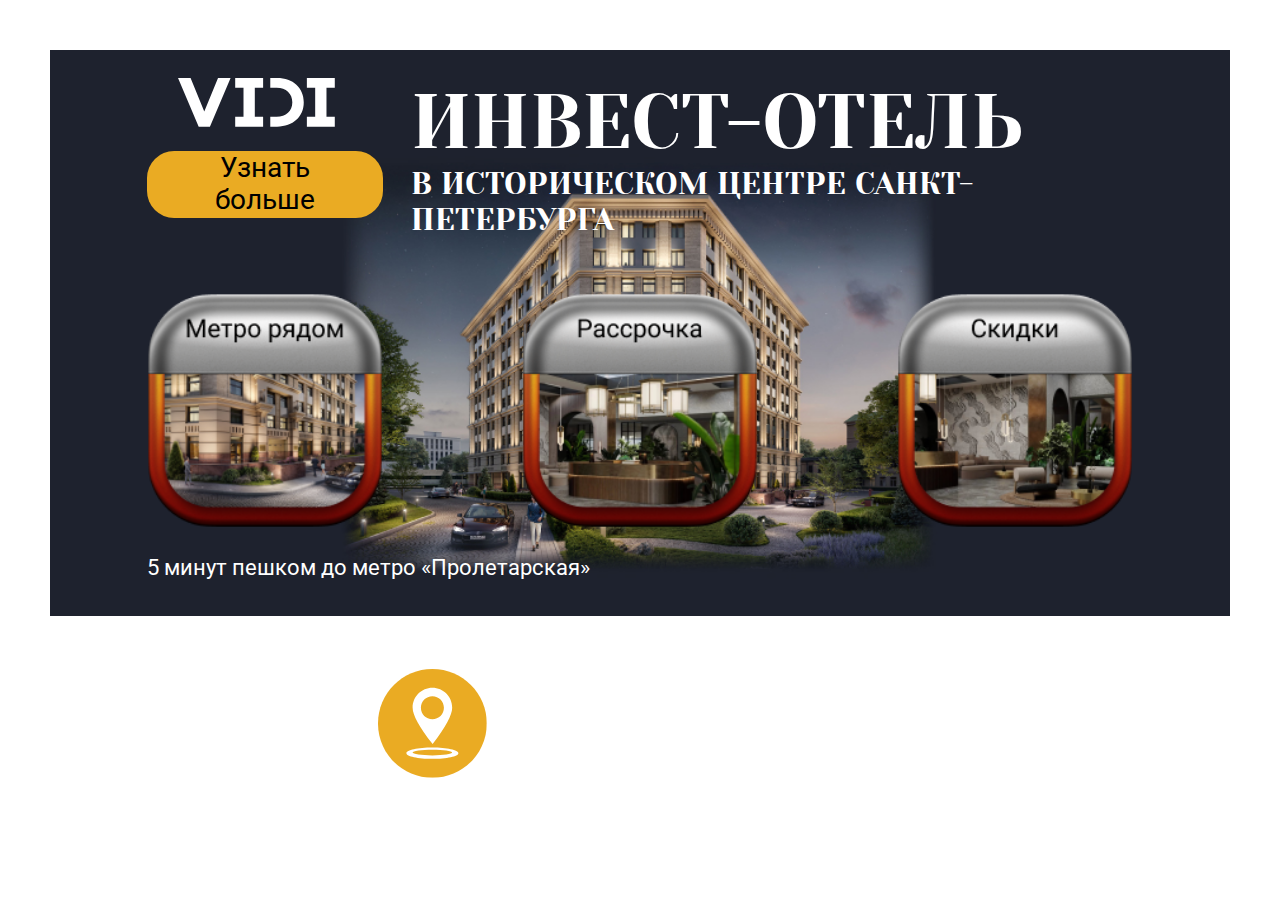
==== index.html @ 7dc5e937 "the first commit" ====
<!DOCTYPE html>
<html lang="en">
<head>
    <meta charset="UTF-8">
    <meta name="viewport" content="width=device-width, initial-scale=1.0">
    <title>Baner</title>
    <link rel="stylesheet" href="css/normalize.css" />
    <link rel="stylesheet" href="css/style.css" />
    <link rel="stylesheet" href="css/window1.css" />
    <link rel="stylesheet" href="css/window2.css" />
    <link rel="stylesheet" href="css/window3.css" />
</head>
<body>
    <div class="wrapper">
        <div class="wrapper__row">
            <div class="wrapper__column">
                <svg xmlns="http://www.w3.org/2000/svg" viewBox="0 0 123 38" fill="none">
                    <path d="M9.81317 0H0L16.1624 38H24.9183L41.0807 0H31.2675L20.5111 26.0994L9.81317 0Z" fill="white"/>
                    <path d="M51.1736 30.3204H44.6797V38H66.4985V30.3204H60.0046V7.67958H66.4985V0H44.6797V7.67958H51.1736V30.3204Z" fill="white"/>
                    <path d="M77.4107 0H72.0938V7.62115H77.0769C84.3999 7.62115 89.319 12.1955 89.319 19.0014C89.319 25.8073 84.3999 30.3789 77.0769 30.3789H72.0938V38H77.4107C89.8782 38 98.2557 30.3649 98.2557 19.0014C98.2557 7.63784 89.8754 0 77.4107 0Z" fill="white"/>
                    <path d="M122.514 7.67958V0H100.695V7.67958H107.189V30.3204H100.695V38H122.514V30.3204H116.02V7.67958H122.514Z" fill="white"/>
                </svg><br/>
                <button class="wrapper__btn-more">Узнать<br/>больше</button>
            </div>
            <div class="wrapper__column">
                <p class="wrapper__title">ИНВЕСТ-ОТЕЛЬ</p>
                <p class="wrapper__title2">в историческом центре Санкт-Петербурга</p>
            </div>
        </div>
        <div class="wrapper__links">
            <div class="wrapper__first-link link"><img src="img/Group 1000002706.png" alt="first link" /></div>
            <div class="wrapper__second-link link"><img src="img/Group 1000002707.png" alt="second link" /></div>
            <div class="wrapper__third-link link"><img src="img/Group 1000002708.png" alt="third link" /></div>
        </div>
        <button class="wrapper__btn-geo">
            <svg xmlns="http://www.w3.org/2000/svg" viewBox="0 0 85 85" fill="none">
                <g clip-path="url(#clip0_447_1893)">
                    <path d="M42.5 85C65.9721 85 85 65.9721 85 42.5C85 19.0279 65.9721 0 42.5 0C19.0279 0 0 19.0279 0 42.5C0 65.9721 19.0279 85 42.5 85Z" fill="#EAAB23"/>
                    <path d="M42.674 58.6191C32.2611 45.351 27.0547 35.8727 27.0547 30.1843C27.0547 21.6515 33.9718 14.7344 42.5046 14.7344C51.0373 14.7344 57.9544 21.6515 57.9544 30.1843C57.9544 35.8727 52.861 45.351 42.674 58.6191ZM42.5046 39.3418C47.4691 39.3418 51.4936 35.3173 51.4936 30.3528C51.4936 25.3883 47.4691 21.3638 42.5046 21.3638C37.5401 21.3638 33.5155 25.3883 33.5155 30.3528C33.5155 35.3173 37.5401 39.3418 42.5046 39.3418Z" fill="white"/>
                    <path fill-rule="evenodd" clip-rule="evenodd" d="M42.5009 70.1762C31.2864 70.1762 22.1953 68.1998 22.1953 65.7619C22.1953 63.324 31.2864 61.3477 42.5009 61.3477C53.7153 61.3477 62.8064 63.324 62.8064 65.7619C62.8064 68.1998 53.7153 70.1762 42.5009 70.1762ZM42.5009 67.5276C51.0336 67.5276 57.9507 66.5394 57.9507 65.3205C57.9507 64.1015 51.0336 63.1134 42.5009 63.1134C33.9681 63.1134 27.051 64.1015 27.051 65.3205C27.051 66.5394 33.9681 67.5276 42.5009 67.5276Z" fill="white"/>
                </g>
                <defs>
                    <clipPath id="clip0_447_1893">
                        <rect width="85" height="85" fill="white"/>
                    </clipPath>
                </defs>
            </svg>
        </button>
        <p class="wrapper__text">5 минут пешком до метро «Пролетарская»</p>
    



    <div class="window one">
        <div class="wrapper__row">
            <div class="wrapper__column">
                <svg xmlns="http://www.w3.org/2000/svg" viewBox="0 0 123 38" fill="none">
                    <path d="M9.81317 0H0L16.1624 38H24.9183L41.0807 0H31.2675L20.5111 26.0994L9.81317 0Z" fill="white"/>
                    <path d="M51.1736 30.3204H44.6797V38H66.4985V30.3204H60.0046V7.67958H66.4985V0H44.6797V7.67958H51.1736V30.3204Z" fill="white"/>
                    <path d="M77.4107 0H72.0938V7.62115H77.0769C84.3999 7.62115 89.319 12.1955 89.319 19.0014C89.319 25.8073 84.3999 30.3789 77.0769 30.3789H72.0938V38H77.4107C89.8782 38 98.2557 30.3649 98.2557 19.0014C98.2557 7.63784 89.8754 0 77.4107 0Z" fill="white"/>
                    <path d="M122.514 7.67958V0H100.695V7.67958H107.189V30.3204H100.695V38H122.514V30.3204H116.02V7.67958H122.514Z" fill="white"/>
                </svg><br/>
            </div>
            <div class="wrapper__column">
                <p class="wrapper__title">ИНВЕСТ-ОТЕЛЬ</p>
                <p class="wrapper__title2">в историческом центре Санкт-Петербурга</p>
                <hr/>
                <p class="window__text">Метро в шаговой доступности</p>
            </div>
        </div>
        <div class="window__row2">
            <button class="window__btn-choose">Выбрать<br/>квартиру</button>
            <svg xmlns="http://www.w3.org/2000/svg" width="99" height="99" viewBox="0 0 99 99" fill="none">
                <path d="M49.5 99C76.8381 99 99 76.8381 99 49.5C99 22.1619 76.8381 0 49.5 0C22.1619 0 0 22.1619 0 49.5C0 76.8381 22.1619 99 49.5 99Z" fill="#EAAB23"/>
                <path d="M74.25 59.7341C68.9102 59.7341 63.8179 58.5709 59.1216 56.2753C58.3853 55.9226 57.5314 55.8669 56.7517 56.133C55.9721 56.4052 55.3348 56.9745 54.9759 57.7108L52.7484 62.3205C46.0659 58.4842 40.5219 52.9341 36.6795 46.2516L41.2954 44.0241C42.0379 43.6652 42.6009 43.0279 42.8732 42.2483C43.1392 41.4686 43.0898 40.6148 42.7309 39.8784C40.4291 35.1883 39.2659 30.096 39.2659 24.75C39.2659 23.0423 37.8799 21.6562 36.1721 21.6562H24.75C23.0423 21.6562 21.6562 23.0423 21.6562 24.75C21.6562 53.7508 45.2492 77.3438 74.25 77.3438C75.9577 77.3438 77.3438 75.9577 77.3438 74.25V62.8279C77.3438 61.1201 75.9577 59.7341 74.25 59.7341Z" fill="#FAFAFA"/>
                <path fill-rule="evenodd" clip-rule="evenodd" d="M64.1208 49.2692L64.6294 49.1793C65.7394 48.9833 66.4451 47.8337 66.1343 46.7143C65.2489 43.5245 63.5982 40.6358 61.3035 38.2528C58.8529 35.7183 55.8643 33.9612 52.5676 33.0969C51.4734 32.8099 50.3802 33.5686 50.2234 34.7246L50.1513 35.2575C50.0165 36.2519 50.6329 37.1798 51.5728 37.4315C54.0975 38.1078 56.3893 39.458 58.2695 41.4026C60.034 43.2275 61.3003 45.4489 61.987 47.8983C62.2536 48.8497 63.1767 49.436 64.1208 49.2692ZM68.9917 30.5152C64.5711 25.9432 59.0918 22.8928 53.0357 21.6174C51.9701 21.393 50.9438 22.1544 50.7928 23.2684L50.7208 23.8002C50.582 24.8249 51.238 25.782 52.2179 25.9908C57.431 27.1022 62.1508 29.7383 65.9578 33.665C69.5458 37.3758 72.03 41.9617 73.1968 47.0142C73.4297 48.0222 74.3723 48.6748 75.36 48.5004L75.8644 48.4114C76.9477 48.2201 77.6415 47.1198 77.3862 46.0142C76.0315 40.1476 73.1534 34.83 68.9917 30.5152Z" fill="white"/>
            </svg>
        </div>
    </div>



    <div class="window two">
        <div class="wrapper__row">
            <div class="wrapper__column">
                <svg xmlns="http://www.w3.org/2000/svg" viewBox="0 0 123 38" fill="none">
                    <path d="M9.81317 0H0L16.1624 38H24.9183L41.0807 0H31.2675L20.5111 26.0994L9.81317 0Z" fill="white"/>
                    <path d="M51.1736 30.3204H44.6797V38H66.4985V30.3204H60.0046V7.67958H66.4985V0H44.6797V7.67958H51.1736V30.3204Z" fill="white"/>
                    <path d="M77.4107 0H72.0938V7.62115H77.0769C84.3999 7.62115 89.319 12.1955 89.319 19.0014C89.319 25.8073 84.3999 30.3789 77.0769 30.3789H72.0938V38H77.4107C89.8782 38 98.2557 30.3649 98.2557 19.0014C98.2557 7.63784 89.8754 0 77.4107 0Z" fill="white"/>
                    <path d="M122.514 7.67958V0H100.695V7.67958H107.189V30.3204H100.695V38H122.514V30.3204H116.02V7.67958H122.514Z" fill="white"/>
                </svg><br/>
            </div>
            <div class="wrapper__column">
                <p class="wrapper__title">ИНВЕСТ-ОТЕЛЬ</p>
                <p class="wrapper__title2">в историческом центре Санкт-Петербурга</p>
                <hr/>
                <p class="window__text">Рассрочка 0% от застройщика</p>
            </div>
        </div>
        <div class="window__row2">
            <button class="window__btn-choose">Выбрать<br/>квартиру</button>
            <svg xmlns="http://www.w3.org/2000/svg" width="99" height="99" viewBox="0 0 99 99" fill="none">
                <path d="M49.5 99C76.8381 99 99 76.8381 99 49.5C99 22.1619 76.8381 0 49.5 0C22.1619 0 0 22.1619 0 49.5C0 76.8381 22.1619 99 49.5 99Z" fill="#EAAB23"/>
                <path d="M74.25 59.7341C68.9102 59.7341 63.8179 58.5709 59.1216 56.2753C58.3853 55.9226 57.5314 55.8669 56.7517 56.133C55.9721 56.4052 55.3348 56.9745 54.9759 57.7108L52.7484 62.3205C46.0659 58.4842 40.5219 52.9341 36.6795 46.2516L41.2954 44.0241C42.0379 43.6652 42.6009 43.0279 42.8732 42.2483C43.1392 41.4686 43.0898 40.6148 42.7309 39.8784C40.4291 35.1883 39.2659 30.096 39.2659 24.75C39.2659 23.0423 37.8799 21.6562 36.1721 21.6562H24.75C23.0423 21.6562 21.6562 23.0423 21.6562 24.75C21.6562 53.7508 45.2492 77.3438 74.25 77.3438C75.9577 77.3438 77.3438 75.9577 77.3438 74.25V62.8279C77.3438 61.1201 75.9577 59.7341 74.25 59.7341Z" fill="#FAFAFA"/>
                <path fill-rule="evenodd" clip-rule="evenodd" d="M64.1208 49.2692L64.6294 49.1793C65.7394 48.9833 66.4451 47.8337 66.1343 46.7143C65.2489 43.5245 63.5982 40.6358 61.3035 38.2528C58.8529 35.7183 55.8643 33.9612 52.5676 33.0969C51.4734 32.8099 50.3802 33.5686 50.2234 34.7246L50.1513 35.2575C50.0165 36.2519 50.6329 37.1798 51.5728 37.4315C54.0975 38.1078 56.3893 39.458 58.2695 41.4026C60.034 43.2275 61.3003 45.4489 61.987 47.8983C62.2536 48.8497 63.1767 49.436 64.1208 49.2692ZM68.9917 30.5152C64.5711 25.9432 59.0918 22.8928 53.0357 21.6174C51.9701 21.393 50.9438 22.1544 50.7928 23.2684L50.7208 23.8002C50.582 24.8249 51.238 25.782 52.2179 25.9908C57.431 27.1022 62.1508 29.7383 65.9578 33.665C69.5458 37.3758 72.03 41.9617 73.1968 47.0142C73.4297 48.0222 74.3723 48.6748 75.36 48.5004L75.8644 48.4114C76.9477 48.2201 77.6415 47.1198 77.3862 46.0142C76.0315 40.1476 73.1534 34.83 68.9917 30.5152Z" fill="white"/>
            </svg>
        </div>
    </div>



    <div class="window three">
        <div class="window__row">
            <div class="wrapper__column">
                <svg xmlns="http://www.w3.org/2000/svg" viewBox="0 0 123 38" fill="none">
                    <path d="M9.81317 0H0L16.1624 38H24.9183L41.0807 0H31.2675L20.5111 26.0994L9.81317 0Z" fill="white"/>
                    <path d="M51.1736 30.3204H44.6797V38H66.4985V30.3204H60.0046V7.67958H66.4985V0H44.6797V7.67958H51.1736V30.3204Z" fill="white"/>
                    <path d="M77.4107 0H72.0938V7.62115H77.0769C84.3999 7.62115 89.319 12.1955 89.319 19.0014C89.319 25.8073 84.3999 30.3789 77.0769 30.3789H72.0938V38H77.4107C89.8782 38 98.2557 30.3649 98.2557 19.0014C98.2557 7.63784 89.8754 0 77.4107 0Z" fill="white"/>
                    <path d="M122.514 7.67958V0H100.695V7.67958H107.189V30.3204H100.695V38H122.514V30.3204H116.02V7.67958H122.514Z" fill="white"/>
                </svg><br/>
            </div>
            <div class="wwrapper__column">
                <p class="wrapper__title">ИНВЕСТ-ОТЕЛЬ</p>
                <p class="wrapper__title2">в историческом центре Санкт-Петербурга</p>
                <hr/>
                <p class="window__text">Скидки на все апартаменты</p>
            </div>
        </div>
        <div class="window__row2">
            <button class="window__btn-choose">Выбрать<br/>квартиру</button>
            <svg xmlns="http://www.w3.org/2000/svg" width="99" height="99" viewBox="0 0 99 99" fill="none">
                <path d="M49.5 99C76.8381 99 99 76.8381 99 49.5C99 22.1619 76.8381 0 49.5 0C22.1619 0 0 22.1619 0 49.5C0 76.8381 22.1619 99 49.5 99Z" fill="#EAAB23"/>
                <path d="M74.25 59.7341C68.9102 59.7341 63.8179 58.5709 59.1216 56.2753C58.3853 55.9226 57.5314 55.8669 56.7517 56.133C55.9721 56.4052 55.3348 56.9745 54.9759 57.7108L52.7484 62.3205C46.0659 58.4842 40.5219 52.9341 36.6795 46.2516L41.2954 44.0241C42.0379 43.6652 42.6009 43.0279 42.8732 42.2483C43.1392 41.4686 43.0898 40.6148 42.7309 39.8784C40.4291 35.1883 39.2659 30.096 39.2659 24.75C39.2659 23.0423 37.8799 21.6562 36.1721 21.6562H24.75C23.0423 21.6562 21.6562 23.0423 21.6562 24.75C21.6562 53.7508 45.2492 77.3438 74.25 77.3438C75.9577 77.3438 77.3438 75.9577 77.3438 74.25V62.8279C77.3438 61.1201 75.9577 59.7341 74.25 59.7341Z" fill="#FAFAFA"/>
                <path fill-rule="evenodd" clip-rule="evenodd" d="M64.1208 49.2692L64.6294 49.1793C65.7394 48.9833 66.4451 47.8337 66.1343 46.7143C65.2489 43.5245 63.5982 40.6358 61.3035 38.2528C58.8529 35.7183 55.8643 33.9612 52.5676 33.0969C51.4734 32.8099 50.3802 33.5686 50.2234 34.7246L50.1513 35.2575C50.0165 36.2519 50.6329 37.1798 51.5728 37.4315C54.0975 38.1078 56.3893 39.458 58.2695 41.4026C60.034 43.2275 61.3003 45.4489 61.987 47.8983C62.2536 48.8497 63.1767 49.436 64.1208 49.2692ZM68.9917 30.5152C64.5711 25.9432 59.0918 22.8928 53.0357 21.6174C51.9701 21.393 50.9438 22.1544 50.7928 23.2684L50.7208 23.8002C50.582 24.8249 51.238 25.782 52.2179 25.9908C57.431 27.1022 62.1508 29.7383 65.9578 33.665C69.5458 37.3758 72.03 41.9617 73.1968 47.0142C73.4297 48.0222 74.3723 48.6748 75.36 48.5004L75.8644 48.4114C76.9477 48.2201 77.6415 47.1198 77.3862 46.0142C76.0315 40.1476 73.1534 34.83 68.9917 30.5152Z" fill="white"/>
            </svg>
        </div>
    </div>


    </div>
</body>
</html>
---- css/style.css ----
@import url('https://fonts.googleapis.com/css2?family=Yeseva+One&family=Zen+Old+Mincho:wght@700&display=swap');
@import url('https://fonts.googleapis.com/css2?family=Roboto&family=Yeseva+One&family=Zen+Old+Mincho:wght@700&display=swap');
img {
    width: 100%;
}
.wrapper {
    /* overflow: hidden; */
    background: url('/img/bg.jpg') no-repeat;
    background-size: contain;
    max-width: 100vw;
    height: 80.5vh;
    margin: auto;
    margin-top: 50px;
    padding: 3.1vh 7.6vw 9px;
    margin: 50px;
}
.wrapper__row {
    display: flex;
    z-index: 2;
}
.wrapper__column {
    display: block;
}
.wrapper__column svg{
    padding-left: 31px;
    padding-bottom: 20px;
    width: 12.3vw;
}
.wrapper__btn-more {
    width: 18.4vw;
    height: auto;
    border-radius: 27.097px;
    background: #EAAB23;
    border: none;
    text-align: center;
    font-family: Roboto;
    font-size: 2.2vw;
}
.wrapper__title {
    color: #FFF;
    font-family: Yeseva One;
    font-size: 6vw;
    margin: 0;
    margin-left: 28px;
}
.wrapper__title2 {
    color: #FFF;
    font-family: Yeseva One;
    font-size: 2.4vw;
    font-weight: 400;
    text-transform: uppercase;
    margin: 0;
    margin-left: 28px;
}
.wrapper__links {
    display: flex;
    z-index: 2;
    justify-content: space-between;
    margin-top: 56px;
}
.link {
    width: 18.4vw;
    height: auto;
}
.wrapper__btn-geo {
    border: none;
    background: none;
    z-index: 2;
    position: absolute;
    left: 29.1vw;
    bottom: 13vh;
}
.wrapper__btn-geo svg {width: 8.5vw;}
.wrapper__text {
    color: #FFF;
    font-family: Roboto;
    font-size: 22px;
    z-index: 2;
}
.window {
    display: none;
    max-width: 1000px;
    height: 80.5vh;
    margin: auto;
    margin-top: 50px;
    padding: 3.1vh 7.6vw 9px;
    margin: 50px;
}
 /* .wrapper__first-link:hover .wrapper {display: none;} */
/*.wrapper__first-link:hover .one {display: block;} */
/* .window {
    position: absolute;
    bottom: 100%;
    left: 0;
    right: 0;
    transition: all 0.4s ease-in;
    z-index: 4;
} */
.one{background-image: url('/img/bg2.jpg');}
.two{background-image: url('/img/bg3.jpg');}
.three{background-image: url('/img/bg4.jpg');}
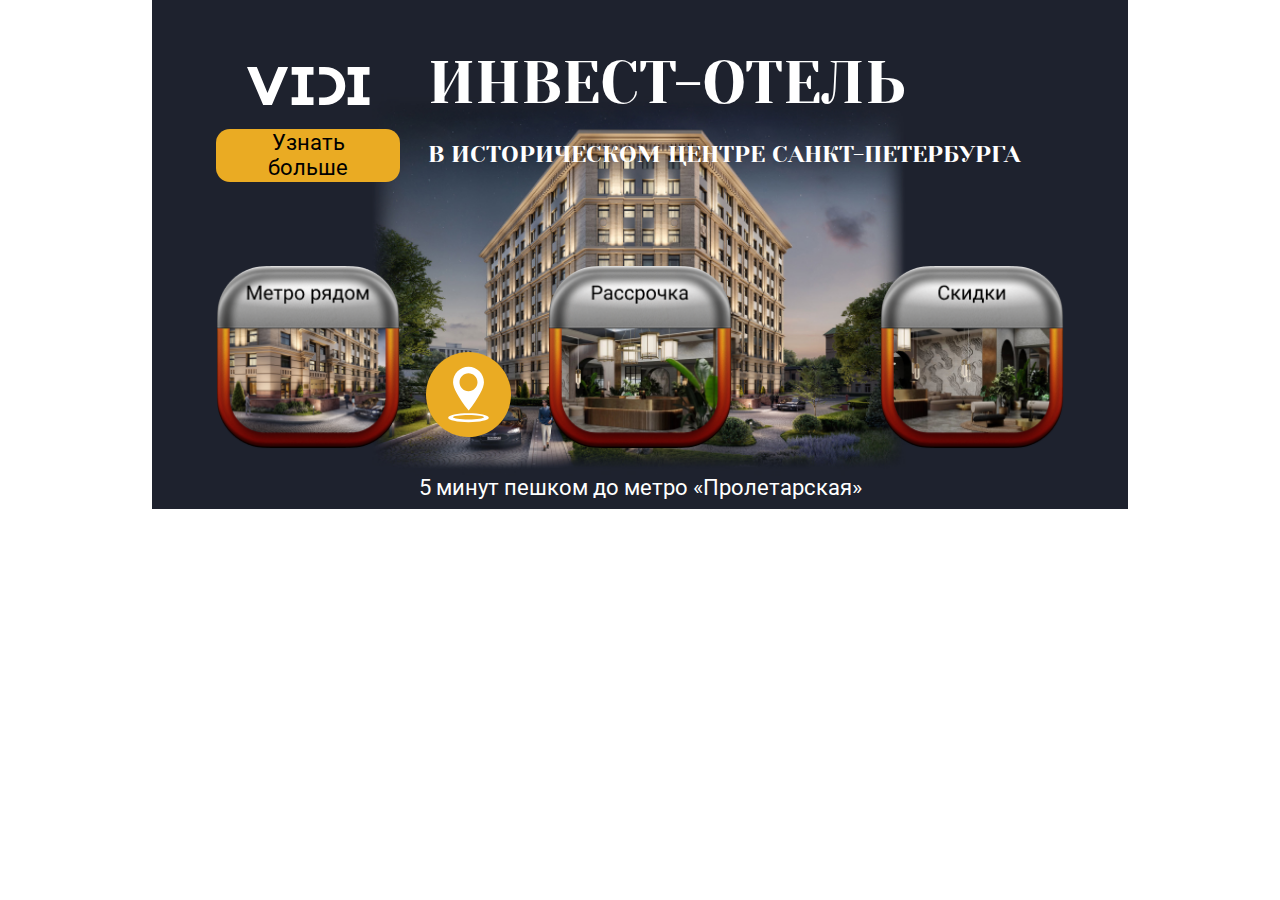
==== commit 0d7e1fef: "finished work" ====
--- a/index.html
+++ b/index.html
@@ -6,14 +6,12 @@
     <title>Baner</title>
     <link rel="stylesheet" href="css/normalize.css" />
     <link rel="stylesheet" href="css/style.css" />
-    <link rel="stylesheet" href="css/window1.css" />
-    <link rel="stylesheet" href="css/window2.css" />
-    <link rel="stylesheet" href="css/window3.css" />
+    <link rel="stylesheet" href="css/media.css" />
 </head>
 <body>
     <div class="wrapper">
         <div class="wrapper__row">
-            <div class="wrapper__column">
+            <div class="wrapper__column c_one">
                 <svg xmlns="http://www.w3.org/2000/svg" viewBox="0 0 123 38" fill="none">
                     <path d="M9.81317 0H0L16.1624 38H24.9183L41.0807 0H31.2675L20.5111 26.0994L9.81317 0Z" fill="white"/>
                     <path d="M51.1736 30.3204H44.6797V38H66.4985V30.3204H60.0046V7.67958H66.4985V0H44.6797V7.67958H51.1736V30.3204Z" fill="white"/>
@@ -22,15 +20,111 @@
                 </svg><br/>
                 <button class="wrapper__btn-more">Узнать<br/>больше</button>
             </div>
-            <div class="wrapper__column">
+            <div class="wrapper__column c_two">
                 <p class="wrapper__title">ИНВЕСТ-ОТЕЛЬ</p>
                 <p class="wrapper__title2">в историческом центре Санкт-Петербурга</p>
             </div>
         </div>
         <div class="wrapper__links">
-            <div class="wrapper__first-link link"><img src="img/Group 1000002706.png" alt="first link" /></div>
-            <div class="wrapper__second-link link"><img src="img/Group 1000002707.png" alt="second link" /></div>
-            <div class="wrapper__third-link link"><img src="img/Group 1000002708.png" alt="third link" /></div>
+            <div class="wrapper__first-link link">
+                <img src="img/Group 1000002706.png" alt="first link" />
+
+
+                <div class="window one">
+                    <div class="wrapper__row">
+                        <div class="wrapper__column">
+                            <svg xmlns="http://www.w3.org/2000/svg" viewBox="0 0 123 38" fill="none">
+                                <path d="M9.81317 0H0L16.1624 38H24.9183L41.0807 0H31.2675L20.5111 26.0994L9.81317 0Z" fill="white"/>
+                                <path d="M51.1736 30.3204H44.6797V38H66.4985V30.3204H60.0046V7.67958H66.4985V0H44.6797V7.67958H51.1736V30.3204Z" fill="white"/>
+                                <path d="M77.4107 0H72.0938V7.62115H77.0769C84.3999 7.62115 89.319 12.1955 89.319 19.0014C89.319 25.8073 84.3999 30.3789 77.0769 30.3789H72.0938V38H77.4107C89.8782 38 98.2557 30.3649 98.2557 19.0014C98.2557 7.63784 89.8754 0 77.4107 0Z" fill="white"/>
+                                <path d="M122.514 7.67958V0H100.695V7.67958H107.189V30.3204H100.695V38H122.514V30.3204H116.02V7.67958H122.514Z" fill="white"/>
+                            </svg><br/>
+                        </div>
+                        <div class="wrapper__column c_two">
+                            <p class="wrapper__title">ИНВЕСТ-ОТЕЛЬ</p>
+                            <p class="wrapper__title2">в историческом центре Санкт-Петербурга</p>
+                            <hr/>
+                            <p class="window__text">Метро в шаговой доступности</p>
+                        </div>
+                    </div>
+                    <div class="window__row2">
+                        <button class="window__btn-choose wrapper__btn-more">Выбрать<br/>квартиру</button>
+                        <svg xmlns="http://www.w3.org/2000/svg" viewBox="0 0 99 99" fill="none">
+                            <path d="M49.5 99C76.8381 99 99 76.8381 99 49.5C99 22.1619 76.8381 0 49.5 0C22.1619 0 0 22.1619 0 49.5C0 76.8381 22.1619 99 49.5 99Z" fill="#EAAB23"/>
+                            <path d="M74.25 59.7341C68.9102 59.7341 63.8179 58.5709 59.1216 56.2753C58.3853 55.9226 57.5314 55.8669 56.7517 56.133C55.9721 56.4052 55.3348 56.9745 54.9759 57.7108L52.7484 62.3205C46.0659 58.4842 40.5219 52.9341 36.6795 46.2516L41.2954 44.0241C42.0379 43.6652 42.6009 43.0279 42.8732 42.2483C43.1392 41.4686 43.0898 40.6148 42.7309 39.8784C40.4291 35.1883 39.2659 30.096 39.2659 24.75C39.2659 23.0423 37.8799 21.6562 36.1721 21.6562H24.75C23.0423 21.6562 21.6562 23.0423 21.6562 24.75C21.6562 53.7508 45.2492 77.3438 74.25 77.3438C75.9577 77.3438 77.3438 75.9577 77.3438 74.25V62.8279C77.3438 61.1201 75.9577 59.7341 74.25 59.7341Z" fill="#FAFAFA"/>
+                            <path fill-rule="evenodd" clip-rule="evenodd" d="M64.1208 49.2692L64.6294 49.1793C65.7394 48.9833 66.4451 47.8337 66.1343 46.7143C65.2489 43.5245 63.5982 40.6358 61.3035 38.2528C58.8529 35.7183 55.8643 33.9612 52.5676 33.0969C51.4734 32.8099 50.3802 33.5686 50.2234 34.7246L50.1513 35.2575C50.0165 36.2519 50.6329 37.1798 51.5728 37.4315C54.0975 38.1078 56.3893 39.458 58.2695 41.4026C60.034 43.2275 61.3003 45.4489 61.987 47.8983C62.2536 48.8497 63.1767 49.436 64.1208 49.2692ZM68.9917 30.5152C64.5711 25.9432 59.0918 22.8928 53.0357 21.6174C51.9701 21.393 50.9438 22.1544 50.7928 23.2684L50.7208 23.8002C50.582 24.8249 51.238 25.782 52.2179 25.9908C57.431 27.1022 62.1508 29.7383 65.9578 33.665C69.5458 37.3758 72.03 41.9617 73.1968 47.0142C73.4297 48.0222 74.3723 48.6748 75.36 48.5004L75.8644 48.4114C76.9477 48.2201 77.6415 47.1198 77.3862 46.0142C76.0315 40.1476 73.1534 34.83 68.9917 30.5152Z" fill="white"/>
+                        </svg>
+                    </div>
+                </div>
+
+
+            </div>
+            <div class="wrapper__second-link link">
+                <img src="img/Group 1000002707.png" alt="second link" />
+
+
+                <div class="window two">
+                    <div class="wrapper__row">
+                        <div class="wrapper__column">
+                            <svg xmlns="http://www.w3.org/2000/svg" viewBox="0 0 123 38" fill="none">
+                                <path d="M9.81317 0H0L16.1624 38H24.9183L41.0807 0H31.2675L20.5111 26.0994L9.81317 0Z" fill="white"/>
+                                <path d="M51.1736 30.3204H44.6797V38H66.4985V30.3204H60.0046V7.67958H66.4985V0H44.6797V7.67958H51.1736V30.3204Z" fill="white"/>
+                                <path d="M77.4107 0H72.0938V7.62115H77.0769C84.3999 7.62115 89.319 12.1955 89.319 19.0014C89.319 25.8073 84.3999 30.3789 77.0769 30.3789H72.0938V38H77.4107C89.8782 38 98.2557 30.3649 98.2557 19.0014C98.2557 7.63784 89.8754 0 77.4107 0Z" fill="white"/>
+                                <path d="M122.514 7.67958V0H100.695V7.67958H107.189V30.3204H100.695V38H122.514V30.3204H116.02V7.67958H122.514Z" fill="white"/>
+                            </svg><br/>
+                        </div>
+                        <div class="wrapper__column c_two">
+                            <p class="wrapper__title">ИНВЕСТ-ОТЕЛЬ</p>
+                            <p class="wrapper__title2">в историческом центре Санкт-Петербурга</p>
+                            <hr/>
+                            <p class="window__text">Рассрочка 0% от застройщика</p>
+                        </div>
+                    </div>
+                    <div class="window__row2">
+                        <button class="window__btn-choose wrapper__btn-more">Выбрать<br/>квартиру</button>
+                        <svg xmlns="http://www.w3.org/2000/svg" viewBox="0 0 99 99" fill="none">
+                            <path d="M49.5 99C76.8381 99 99 76.8381 99 49.5C99 22.1619 76.8381 0 49.5 0C22.1619 0 0 22.1619 0 49.5C0 76.8381 22.1619 99 49.5 99Z" fill="#EAAB23"/>
+                            <path d="M74.25 59.7341C68.9102 59.7341 63.8179 58.5709 59.1216 56.2753C58.3853 55.9226 57.5314 55.8669 56.7517 56.133C55.9721 56.4052 55.3348 56.9745 54.9759 57.7108L52.7484 62.3205C46.0659 58.4842 40.5219 52.9341 36.6795 46.2516L41.2954 44.0241C42.0379 43.6652 42.6009 43.0279 42.8732 42.2483C43.1392 41.4686 43.0898 40.6148 42.7309 39.8784C40.4291 35.1883 39.2659 30.096 39.2659 24.75C39.2659 23.0423 37.8799 21.6562 36.1721 21.6562H24.75C23.0423 21.6562 21.6562 23.0423 21.6562 24.75C21.6562 53.7508 45.2492 77.3438 74.25 77.3438C75.9577 77.3438 77.3438 75.9577 77.3438 74.25V62.8279C77.3438 61.1201 75.9577 59.7341 74.25 59.7341Z" fill="#FAFAFA"/>
+                            <path fill-rule="evenodd" clip-rule="evenodd" d="M64.1208 49.2692L64.6294 49.1793C65.7394 48.9833 66.4451 47.8337 66.1343 46.7143C65.2489 43.5245 63.5982 40.6358 61.3035 38.2528C58.8529 35.7183 55.8643 33.9612 52.5676 33.0969C51.4734 32.8099 50.3802 33.5686 50.2234 34.7246L50.1513 35.2575C50.0165 36.2519 50.6329 37.1798 51.5728 37.4315C54.0975 38.1078 56.3893 39.458 58.2695 41.4026C60.034 43.2275 61.3003 45.4489 61.987 47.8983C62.2536 48.8497 63.1767 49.436 64.1208 49.2692ZM68.9917 30.5152C64.5711 25.9432 59.0918 22.8928 53.0357 21.6174C51.9701 21.393 50.9438 22.1544 50.7928 23.2684L50.7208 23.8002C50.582 24.8249 51.238 25.782 52.2179 25.9908C57.431 27.1022 62.1508 29.7383 65.9578 33.665C69.5458 37.3758 72.03 41.9617 73.1968 47.0142C73.4297 48.0222 74.3723 48.6748 75.36 48.5004L75.8644 48.4114C76.9477 48.2201 77.6415 47.1198 77.3862 46.0142C76.0315 40.1476 73.1534 34.83 68.9917 30.5152Z" fill="white"/>
+                        </svg>
+                    </div>
+                </div>
+
+
+            </div>
+            <div class="wrapper__third-link link">
+                <img src="img/Group 1000002708.png" alt="third link" />
+
+
+                <div class="window three">
+                    <div class="wrapper__row">
+                        <div class="wrapper__column">
+                            <svg xmlns="http://www.w3.org/2000/svg" viewBox="0 0 123 38" fill="none">
+                                <path d="M9.81317 0H0L16.1624 38H24.9183L41.0807 0H31.2675L20.5111 26.0994L9.81317 0Z" fill="white"/>
+                                <path d="M51.1736 30.3204H44.6797V38H66.4985V30.3204H60.0046V7.67958H66.4985V0H44.6797V7.67958H51.1736V30.3204Z" fill="white"/>
+                                <path d="M77.4107 0H72.0938V7.62115H77.0769C84.3999 7.62115 89.319 12.1955 89.319 19.0014C89.319 25.8073 84.3999 30.3789 77.0769 30.3789H72.0938V38H77.4107C89.8782 38 98.2557 30.3649 98.2557 19.0014C98.2557 7.63784 89.8754 0 77.4107 0Z" fill="white"/>
+                                <path d="M122.514 7.67958V0H100.695V7.67958H107.189V30.3204H100.695V38H122.514V30.3204H116.02V7.67958H122.514Z" fill="white"/>
+                            </svg><br/>
+                        </div>
+                        <div class="wrapper__column c_two">
+                            <p class="wrapper__title">ИНВЕСТ-ОТЕЛЬ</p>
+                            <p class="wrapper__title2">в историческом центре Санкт-Петербурга</p>
+                            <hr/>
+                            <p class="window__text">Скидки на все апартаменты</p>
+                        </div>
+                    </div>
+                    <div class="window__row2">
+                        <button class="window__btn-choose wrapper__btn-more">Выбрать<br/>квартиру</button>
+                        <svg xmlns="http://www.w3.org/2000/svg" viewBox="0 0 99 99" fill="none">
+                            <path d="M49.5 99C76.8381 99 99 76.8381 99 49.5C99 22.1619 76.8381 0 49.5 0C22.1619 0 0 22.1619 0 49.5C0 76.8381 22.1619 99 49.5 99Z" fill="#EAAB23"/>
+                            <path d="M74.25 59.7341C68.9102 59.7341 63.8179 58.5709 59.1216 56.2753C58.3853 55.9226 57.5314 55.8669 56.7517 56.133C55.9721 56.4052 55.3348 56.9745 54.9759 57.7108L52.7484 62.3205C46.0659 58.4842 40.5219 52.9341 36.6795 46.2516L41.2954 44.0241C42.0379 43.6652 42.6009 43.0279 42.8732 42.2483C43.1392 41.4686 43.0898 40.6148 42.7309 39.8784C40.4291 35.1883 39.2659 30.096 39.2659 24.75C39.2659 23.0423 37.8799 21.6562 36.1721 21.6562H24.75C23.0423 21.6562 21.6562 23.0423 21.6562 24.75C21.6562 53.7508 45.2492 77.3438 74.25 77.3438C75.9577 77.3438 77.3438 75.9577 77.3438 74.25V62.8279C77.3438 61.1201 75.9577 59.7341 74.25 59.7341Z" fill="#FAFAFA"/>
+                            <path fill-rule="evenodd" clip-rule="evenodd" d="M64.1208 49.2692L64.6294 49.1793C65.7394 48.9833 66.4451 47.8337 66.1343 46.7143C65.2489 43.5245 63.5982 40.6358 61.3035 38.2528C58.8529 35.7183 55.8643 33.9612 52.5676 33.0969C51.4734 32.8099 50.3802 33.5686 50.2234 34.7246L50.1513 35.2575C50.0165 36.2519 50.6329 37.1798 51.5728 37.4315C54.0975 38.1078 56.3893 39.458 58.2695 41.4026C60.034 43.2275 61.3003 45.4489 61.987 47.8983C62.2536 48.8497 63.1767 49.436 64.1208 49.2692ZM68.9917 30.5152C64.5711 25.9432 59.0918 22.8928 53.0357 21.6174C51.9701 21.393 50.9438 22.1544 50.7928 23.2684L50.7208 23.8002C50.582 24.8249 51.238 25.782 52.2179 25.9908C57.431 27.1022 62.1508 29.7383 65.9578 33.665C69.5458 37.3758 72.03 41.9617 73.1968 47.0142C73.4297 48.0222 74.3723 48.6748 75.36 48.5004L75.8644 48.4114C76.9477 48.2201 77.6415 47.1198 77.3862 46.0142C76.0315 40.1476 73.1534 34.83 68.9917 30.5152Z" fill="white"/>
+                        </svg>
+                    </div>
+                </div>
+
+
+            </div>
         </div>
         <button class="wrapper__btn-geo">
             <svg xmlns="http://www.w3.org/2000/svg" viewBox="0 0 85 85" fill="none">
@@ -47,96 +141,6 @@
             </svg>
         </button>
         <p class="wrapper__text">5 минут пешком до метро «Пролетарская»</p>
-    
-
-
-
-    <div class="window one">
-        <div class="wrapper__row">
-            <div class="wrapper__column">
-                <svg xmlns="http://www.w3.org/2000/svg" viewBox="0 0 123 38" fill="none">
-                    <path d="M9.81317 0H0L16.1624 38H24.9183L41.0807 0H31.2675L20.5111 26.0994L9.81317 0Z" fill="white"/>
-                    <path d="M51.1736 30.3204H44.6797V38H66.4985V30.3204H60.0046V7.67958H66.4985V0H44.6797V7.67958H51.1736V30.3204Z" fill="white"/>
-                    <path d="M77.4107 0H72.0938V7.62115H77.0769C84.3999 7.62115 89.319 12.1955 89.319 19.0014C89.319 25.8073 84.3999 30.3789 77.0769 30.3789H72.0938V38H77.4107C89.8782 38 98.2557 30.3649 98.2557 19.0014C98.2557 7.63784 89.8754 0 77.4107 0Z" fill="white"/>
-                    <path d="M122.514 7.67958V0H100.695V7.67958H107.189V30.3204H100.695V38H122.514V30.3204H116.02V7.67958H122.514Z" fill="white"/>
-                </svg><br/>
-            </div>
-            <div class="wrapper__column">
-                <p class="wrapper__title">ИНВЕСТ-ОТЕЛЬ</p>
-                <p class="wrapper__title2">в историческом центре Санкт-Петербурга</p>
-                <hr/>
-                <p class="window__text">Метро в шаговой доступности</p>
-            </div>
-        </div>
-        <div class="window__row2">
-            <button class="window__btn-choose">Выбрать<br/>квартиру</button>
-            <svg xmlns="http://www.w3.org/2000/svg" width="99" height="99" viewBox="0 0 99 99" fill="none">
-                <path d="M49.5 99C76.8381 99 99 76.8381 99 49.5C99 22.1619 76.8381 0 49.5 0C22.1619 0 0 22.1619 0 49.5C0 76.8381 22.1619 99 49.5 99Z" fill="#EAAB23"/>
-                <path d="M74.25 59.7341C68.9102 59.7341 63.8179 58.5709 59.1216 56.2753C58.3853 55.9226 57.5314 55.8669 56.7517 56.133C55.9721 56.4052 55.3348 56.9745 54.9759 57.7108L52.7484 62.3205C46.0659 58.4842 40.5219 52.9341 36.6795 46.2516L41.2954 44.0241C42.0379 43.6652 42.6009 43.0279 42.8732 42.2483C43.1392 41.4686 43.0898 40.6148 42.7309 39.8784C40.4291 35.1883 39.2659 30.096 39.2659 24.75C39.2659 23.0423 37.8799 21.6562 36.1721 21.6562H24.75C23.0423 21.6562 21.6562 23.0423 21.6562 24.75C21.6562 53.7508 45.2492 77.3438 74.25 77.3438C75.9577 77.3438 77.3438 75.9577 77.3438 74.25V62.8279C77.3438 61.1201 75.9577 59.7341 74.25 59.7341Z" fill="#FAFAFA"/>
-                <path fill-rule="evenodd" clip-rule="evenodd" d="M64.1208 49.2692L64.6294 49.1793C65.7394 48.9833 66.4451 47.8337 66.1343 46.7143C65.2489 43.5245 63.5982 40.6358 61.3035 38.2528C58.8529 35.7183 55.8643 33.9612 52.5676 33.0969C51.4734 32.8099 50.3802 33.5686 50.2234 34.7246L50.1513 35.2575C50.0165 36.2519 50.6329 37.1798 51.5728 37.4315C54.0975 38.1078 56.3893 39.458 58.2695 41.4026C60.034 43.2275 61.3003 45.4489 61.987 47.8983C62.2536 48.8497 63.1767 49.436 64.1208 49.2692ZM68.9917 30.5152C64.5711 25.9432 59.0918 22.8928 53.0357 21.6174C51.9701 21.393 50.9438 22.1544 50.7928 23.2684L50.7208 23.8002C50.582 24.8249 51.238 25.782 52.2179 25.9908C57.431 27.1022 62.1508 29.7383 65.9578 33.665C69.5458 37.3758 72.03 41.9617 73.1968 47.0142C73.4297 48.0222 74.3723 48.6748 75.36 48.5004L75.8644 48.4114C76.9477 48.2201 77.6415 47.1198 77.3862 46.0142C76.0315 40.1476 73.1534 34.83 68.9917 30.5152Z" fill="white"/>
-            </svg>
-        </div>
-    </div>
-
-
-
-    <div class="window two">
-        <div class="wrapper__row">
-            <div class="wrapper__column">
-                <svg xmlns="http://www.w3.org/2000/svg" viewBox="0 0 123 38" fill="none">
-                    <path d="M9.81317 0H0L16.1624 38H24.9183L41.0807 0H31.2675L20.5111 26.0994L9.81317 0Z" fill="white"/>
-                    <path d="M51.1736 30.3204H44.6797V38H66.4985V30.3204H60.0046V7.67958H66.4985V0H44.6797V7.67958H51.1736V30.3204Z" fill="white"/>
-                    <path d="M77.4107 0H72.0938V7.62115H77.0769C84.3999 7.62115 89.319 12.1955 89.319 19.0014C89.319 25.8073 84.3999 30.3789 77.0769 30.3789H72.0938V38H77.4107C89.8782 38 98.2557 30.3649 98.2557 19.0014C98.2557 7.63784 89.8754 0 77.4107 0Z" fill="white"/>
-                    <path d="M122.514 7.67958V0H100.695V7.67958H107.189V30.3204H100.695V38H122.514V30.3204H116.02V7.67958H122.514Z" fill="white"/>
-                </svg><br/>
-            </div>
-            <div class="wrapper__column">
-                <p class="wrapper__title">ИНВЕСТ-ОТЕЛЬ</p>
-                <p class="wrapper__title2">в историческом центре Санкт-Петербурга</p>
-                <hr/>
-                <p class="window__text">Рассрочка 0% от застройщика</p>
-            </div>
-        </div>
-        <div class="window__row2">
-            <button class="window__btn-choose">Выбрать<br/>квартиру</button>
-            <svg xmlns="http://www.w3.org/2000/svg" width="99" height="99" viewBox="0 0 99 99" fill="none">
-                <path d="M49.5 99C76.8381 99 99 76.8381 99 49.5C99 22.1619 76.8381 0 49.5 0C22.1619 0 0 22.1619 0 49.5C0 76.8381 22.1619 99 49.5 99Z" fill="#EAAB23"/>
-                <path d="M74.25 59.7341C68.9102 59.7341 63.8179 58.5709 59.1216 56.2753C58.3853 55.9226 57.5314 55.8669 56.7517 56.133C55.9721 56.4052 55.3348 56.9745 54.9759 57.7108L52.7484 62.3205C46.0659 58.4842 40.5219 52.9341 36.6795 46.2516L41.2954 44.0241C42.0379 43.6652 42.6009 43.0279 42.8732 42.2483C43.1392 41.4686 43.0898 40.6148 42.7309 39.8784C40.4291 35.1883 39.2659 30.096 39.2659 24.75C39.2659 23.0423 37.8799 21.6562 36.1721 21.6562H24.75C23.0423 21.6562 21.6562 23.0423 21.6562 24.75C21.6562 53.7508 45.2492 77.3438 74.25 77.3438C75.9577 77.3438 77.3438 75.9577 77.3438 74.25V62.8279C77.3438 61.1201 75.9577 59.7341 74.25 59.7341Z" fill="#FAFAFA"/>
-                <path fill-rule="evenodd" clip-rule="evenodd" d="M64.1208 49.2692L64.6294 49.1793C65.7394 48.9833 66.4451 47.8337 66.1343 46.7143C65.2489 43.5245 63.5982 40.6358 61.3035 38.2528C58.8529 35.7183 55.8643 33.9612 52.5676 33.0969C51.4734 32.8099 50.3802 33.5686 50.2234 34.7246L50.1513 35.2575C50.0165 36.2519 50.6329 37.1798 51.5728 37.4315C54.0975 38.1078 56.3893 39.458 58.2695 41.4026C60.034 43.2275 61.3003 45.4489 61.987 47.8983C62.2536 48.8497 63.1767 49.436 64.1208 49.2692ZM68.9917 30.5152C64.5711 25.9432 59.0918 22.8928 53.0357 21.6174C51.9701 21.393 50.9438 22.1544 50.7928 23.2684L50.7208 23.8002C50.582 24.8249 51.238 25.782 52.2179 25.9908C57.431 27.1022 62.1508 29.7383 65.9578 33.665C69.5458 37.3758 72.03 41.9617 73.1968 47.0142C73.4297 48.0222 74.3723 48.6748 75.36 48.5004L75.8644 48.4114C76.9477 48.2201 77.6415 47.1198 77.3862 46.0142C76.0315 40.1476 73.1534 34.83 68.9917 30.5152Z" fill="white"/>
-            </svg>
-        </div>
-    </div>
-
-
-
-    <div class="window three">
-        <div class="window__row">
-            <div class="wrapper__column">
-                <svg xmlns="http://www.w3.org/2000/svg" viewBox="0 0 123 38" fill="none">
-                    <path d="M9.81317 0H0L16.1624 38H24.9183L41.0807 0H31.2675L20.5111 26.0994L9.81317 0Z" fill="white"/>
-                    <path d="M51.1736 30.3204H44.6797V38H66.4985V30.3204H60.0046V7.67958H66.4985V0H44.6797V7.67958H51.1736V30.3204Z" fill="white"/>
-                    <path d="M77.4107 0H72.0938V7.62115H77.0769C84.3999 7.62115 89.319 12.1955 89.319 19.0014C89.319 25.8073 84.3999 30.3789 77.0769 30.3789H72.0938V38H77.4107C89.8782 38 98.2557 30.3649 98.2557 19.0014C98.2557 7.63784 89.8754 0 77.4107 0Z" fill="white"/>
-                    <path d="M122.514 7.67958V0H100.695V7.67958H107.189V30.3204H100.695V38H122.514V30.3204H116.02V7.67958H122.514Z" fill="white"/>
-                </svg><br/>
-            </div>
-            <div class="wwrapper__column">
-                <p class="wrapper__title">ИНВЕСТ-ОТЕЛЬ</p>
-                <p class="wrapper__title2">в историческом центре Санкт-Петербурга</p>
-                <hr/>
-                <p class="window__text">Скидки на все апартаменты</p>
-            </div>
-        </div>
-        <div class="window__row2">
-            <button class="window__btn-choose">Выбрать<br/>квартиру</button>
-            <svg xmlns="http://www.w3.org/2000/svg" width="99" height="99" viewBox="0 0 99 99" fill="none">
-                <path d="M49.5 99C76.8381 99 99 76.8381 99 49.5C99 22.1619 76.8381 0 49.5 0C22.1619 0 0 22.1619 0 49.5C0 76.8381 22.1619 99 49.5 99Z" fill="#EAAB23"/>
-                <path d="M74.25 59.7341C68.9102 59.7341 63.8179 58.5709 59.1216 56.2753C58.3853 55.9226 57.5314 55.8669 56.7517 56.133C55.9721 56.4052 55.3348 56.9745 54.9759 57.7108L52.7484 62.3205C46.0659 58.4842 40.5219 52.9341 36.6795 46.2516L41.2954 44.0241C42.0379 43.6652 42.6009 43.0279 42.8732 42.2483C43.1392 41.4686 43.0898 40.6148 42.7309 39.8784C40.4291 35.1883 39.2659 30.096 39.2659 24.75C39.2659 23.0423 37.8799 21.6562 36.1721 21.6562H24.75C23.0423 21.6562 21.6562 23.0423 21.6562 24.75C21.6562 53.7508 45.2492 77.3438 74.25 77.3438C75.9577 77.3438 77.3438 75.9577 77.3438 74.25V62.8279C77.3438 61.1201 75.9577 59.7341 74.25 59.7341Z" fill="#FAFAFA"/>
-                <path fill-rule="evenodd" clip-rule="evenodd" d="M64.1208 49.2692L64.6294 49.1793C65.7394 48.9833 66.4451 47.8337 66.1343 46.7143C65.2489 43.5245 63.5982 40.6358 61.3035 38.2528C58.8529 35.7183 55.8643 33.9612 52.5676 33.0969C51.4734 32.8099 50.3802 33.5686 50.2234 34.7246L50.1513 35.2575C50.0165 36.2519 50.6329 37.1798 51.5728 37.4315C54.0975 38.1078 56.3893 39.458 58.2695 41.4026C60.034 43.2275 61.3003 45.4489 61.987 47.8983C62.2536 48.8497 63.1767 49.436 64.1208 49.2692ZM68.9917 30.5152C64.5711 25.9432 59.0918 22.8928 53.0357 21.6174C51.9701 21.393 50.9438 22.1544 50.7928 23.2684L50.7208 23.8002C50.582 24.8249 51.238 25.782 52.2179 25.9908C57.431 27.1022 62.1508 29.7383 65.9578 33.665C69.5458 37.3758 72.03 41.9617 73.1968 47.0142C73.4297 48.0222 74.3723 48.6748 75.36 48.5004L75.8644 48.4114C76.9477 48.2201 77.6415 47.1198 77.3862 46.0142C76.0315 40.1476 73.1534 34.83 68.9917 30.5152Z" fill="white"/>
-            </svg>
-        </div>
-    </div>
-
-
     </div>
 </body>
 </html>--- a/css/style.css
+++ b/css/style.css
@@ -1,101 +1,227 @@
 @import url('https://fonts.googleapis.com/css2?family=Yeseva+One&family=Zen+Old+Mincho:wght@700&display=swap');
 @import url('https://fonts.googleapis.com/css2?family=Roboto&family=Yeseva+One&family=Zen+Old+Mincho:wght@700&display=swap');
+@import url('https://fonts.googleapis.com/css2?family=Inter&family=Roboto&family=Yeseva+One&family=Zen+Old+Mincho:wght@700&display=swap');
 img {
     width: 100%;
 }
 .wrapper {
-    /* overflow: hidden; */
-    background: url('/img/bg.jpg') no-repeat;
-    background-size: contain;
-    max-width: 100vw;
-    height: 80.5vh;
+    position: relative;
+    background: url('/img/bg.jpg') no-repeat center;
+    background-size: cover;
+    max-width: 848px;
+    max-height: 480px;
     margin: auto;
-    margin-top: 50px;
-    padding: 3.1vh 7.6vw 9px;
-    margin: 50px;
+    padding: 6.2vh 5% 9px;
 }
 .wrapper__row {
     display: flex;
+    align-items: center;
     z-index: 2;
 }
 .wrapper__column {
     display: block;
 }
 .wrapper__column svg{
-    padding-left: 31px;
-    padding-bottom: 20px;
+    margin-left: 31px;
+    margin-bottom: 20px;
     width: 12.3vw;
+    max-width: 123px;
+    min-width: 61px;
+    height: auto;
+}
+.c_two {
+    margin-left: 28px;
 }
 .wrapper__btn-more {
     width: 18.4vw;
-    height: auto;
-    border-radius: 27.097px;
+    max-width: 184px;
+    min-width: 92px;
+    max-height: 78px;
+    border-radius: 14px;
     background: #EAAB23;
     border: none;
     text-align: center;
     font-family: Roboto;
-    font-size: 2.2vw;
+    font-size: 22px;
+    cursor: pointer;
+}
+.wrapper__btn-more:hover {
+    opacity: 0.8;
 }
 .wrapper__title {
     color: #FFF;
     font-family: Yeseva One;
-    font-size: 6vw;
-    margin: 0;
-    margin-left: 28px;
+    font-size: 60px;
+    margin: -8px 0 21px 0;
 }
 .wrapper__title2 {
     color: #FFF;
     font-family: Yeseva One;
-    font-size: 2.4vw;
+    font-size: 24px;
     font-weight: 400;
     text-transform: uppercase;
-    margin: 0;
-    margin-left: 28px;
 }
 .wrapper__links {
     display: flex;
     z-index: 2;
     justify-content: space-between;
-    margin-top: 56px;
+    margin-top: 5.7vw;
 }
 .link {
-    width: 18.4vw;
-    height: auto;
+    width: 21.7%;
 }
 .wrapper__btn-geo {
     border: none;
     background: none;
     z-index: 2;
     position: absolute;
-    left: 29.1vw;
-    bottom: 13vh;
-}
-.wrapper__btn-geo svg {width: 8.5vw;}
+    left: 27.5%;
+    bottom: 13%;
+    animation-duration: 2s;
+    animation-iteration-count: infinite;
+    animation-name: bounce-3;
+    animation-timing-function: ease;
+    cursor: pointer;
+}
+.wrapper__btn-geo:hover {
+    opacity: 0.8;
+}
+.wrapper__btn-geo svg {
+    width: 8.5vw;
+    max-width: 85px;
+    min-width: 43px;
+}
+@keyframes bounce-3 {
+    0%   { transform: translateY(0); }
+    50%  { transform: translateY(-20px); }
+    100% { transform: translateY(0); }
+}
 .wrapper__text {
+    display: block;
+    text-align: center;
     color: #FFF;
     font-family: Roboto;
     font-size: 22px;
     z-index: 2;
-}
+    margin: 0 auto;
+    margin-top: 21px;
+}
+
+
 .window {
-    display: none;
-    max-width: 1000px;
-    height: 80.5vh;
+    background-size: cover;
+    max-width: 848px;
+    max-height: 480px;
     margin: auto;
-    margin-top: 50px;
-    padding: 3.1vh 7.6vw 9px;
-    margin: 50px;
-}
- /* .wrapper__first-link:hover .wrapper {display: none;} */
-/*.wrapper__first-link:hover .one {display: block;} */
-/* .window {
+    padding: 6.2vh 5% 9px;
     position: absolute;
-    bottom: 100%;
+    z-index: 10;
+    top: 0;
     left: 0;
+    bottom: 0;
     right: 0;
-    transition: all 0.4s ease-in;
-    z-index: 4;
-} */
-.one{background-image: url('/img/bg2.jpg');}
-.two{background-image: url('/img/bg3.jpg');}
-.three{background-image: url('/img/bg4.jpg');}+}
+.wrapper__first-link {visibility: hidden;}
+.wrapper__first-link img {visibility: visible;}
+.wrapper__first-link:hover {visibility: visible;}
+
+.wrapper__second-link {visibility: hidden;}
+.wrapper__second-link img {visibility: visible;}
+.wrapper__second-link:hover {visibility: visible;}
+
+.wrapper__third-link {visibility: hidden;}
+.wrapper__third-link img {visibility: visible;}
+.wrapper__third-link:hover {visibility: visible;}
+
+.one{background: url('/img/bg2.jpg') no-repeat center;}
+.two{background: url('/img/bg3.jpg') no-repeat center;}
+.three{background: url('/img/bg4.jpg') no-repeat center;}
+.window__text {
+    color: #FFF;
+    font-family: Inter;
+    font-size: 31px;
+    margin: 0;
+    margin-top: 15px;
+}
+.window__row2 {
+    display: flex;
+    justify-content: space-between;
+    margin-top: 33px;
+}
+.window__row2 svg {
+    transition: .3s ease-in-out;
+    animation-name: phone;
+    animation: phone linear 1s infinite;
+    border-radius: 50px;
+    cursor: pointer;
+    width: 9.9vw;
+    max-width: 99px;
+    min-width: 57px;
+}
+.window__row2 svg:hover {
+    opacity: 0.8;
+}
+.window__btn-choose {
+    border-radius: 27px;
+}
+@keyframes phone {
+    0% {
+        transform: rotateZ(0deg);
+        -ms-transform: rotateZ(0deg);
+        -webkit-transform: rotateZ(0deg);
+        box-shadow: 0 8px 10px rgba(56, 163, 253, 0.3), 0 0 0 0 rgba(56, 163, 253, 0.2), 0 0 0 0 rgba(56, 163, 253, 0.2)
+    }
+    10% {
+        transform: rotateZ(-30deg);
+        -ms-transform: rotateZ(-30deg);
+        -webkit-transform: rotateZ(-30deg);
+    }
+    20% {
+        transform: rotateZ(15deg);
+        -ms-transform: rotateZ(15deg);
+        -webkit-transform: rotateZ(15deg);
+    }
+    30% {
+        transform: rotateZ(-10deg);
+        -ms-transform: rotateZ(-10deg);
+        -webkit-transform: rotateZ(-10deg);
+    }
+    40% {
+        transform: rotateZ(7.5deg);
+        -ms-transform: rotateZ(7.5deg);
+        -webkit-transform: rotateZ(7.5deg);
+        box-shadow: 0 8px 10px rgba(56, 163, 253, 0.3), 0 0 0 15px rgba(56, 163, 253, 0.2), 0 0 0 0 rgba(56, 163, 253, 0.2)
+    }
+    50% {
+        transform: rotateZ(-6deg);
+        -ms-transform: rotateZ(-6deg);
+        -webkit-transform: rotateZ(-6deg);
+    }
+    60% {
+        transform: rotateZ(5deg);
+        -ms-transform: rotateZ(5deg);
+        -webkit-transform: rotateZ(5deg);
+    }
+    70% {
+        transform: rotateZ(-4.28571deg);
+        -ms-transform: rotateZ(-4.28571deg);
+        -webkit-transform: rotateZ(-4.28571deg);
+    }
+    80% {
+        transform: rotateZ(3.75deg);
+        -ms-transform: rotateZ(3.75deg);
+        -webkit-transform: rotateZ(3.75deg);
+        box-shadow: 0 8px 10px rgba(56, 163, 253, 0.3), 0 0 0 30px rgba(56, 163, 253, 0), 0 0 0 26.7px rgba(56, 163, 253, 0.067)
+    }
+    90% {
+        transform: rotateZ(-3.33333deg);
+        -ms-transform: rotateZ(-3.33333deg);
+        -webkit-transform: rotateZ(-3.33333deg);
+    }
+    100% {
+        transform: rotateZ(0deg);
+        -ms-transform: rotateZ(0deg);
+        -webkit-transform: rotateZ(0deg);
+        box-shadow: 0 8px 10px rgba(56, 163, 253, 0.3), 0 0 0 30px rgba(56, 163, 253, 0), 0 0 0 40px rgba(56, 163, 253, 0.0)
+    }
+}--- a/css/media.css
+++ b/css/media.css
@@ -0,0 +1,17 @@
+@media screen and (max-width: 1000px) {
+    .wrapper__title {
+        font-size: 5.8vw;
+    }
+    .wrapper__title2 {
+        font-size: 1.9vw;
+    }
+    .wrapper__text {
+        font-size: 2.2vw;
+    }
+    .window__text {
+        font-size: 3.1vw;
+    }
+    .wrapper__btn-more {
+        font-size: 2.2vw;
+    }
+}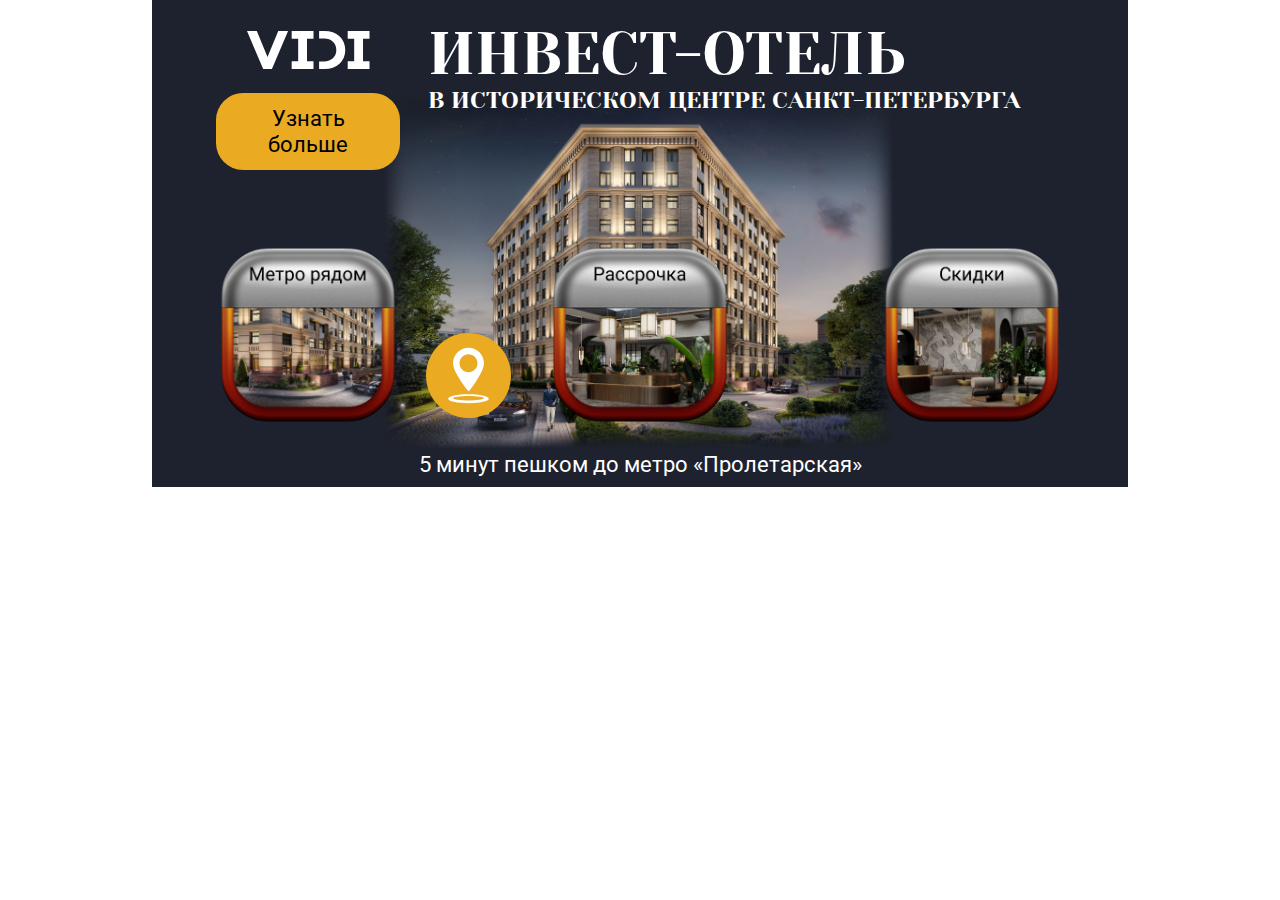
==== commit 772ea9b6: "finish" ====
--- a/index.html
+++ b/index.html
@@ -3,7 +3,7 @@
 <head>
     <meta charset="UTF-8">
     <meta name="viewport" content="width=device-width, initial-scale=1.0">
-    <title>Baner</title>
+    <title>Banner</title>
     <link rel="stylesheet" href="css/normalize.css" />
     <link rel="stylesheet" href="css/style.css" />
     <link rel="stylesheet" href="css/media.css" />
@@ -11,7 +11,7 @@
 <body>
     <div class="wrapper">
         <div class="wrapper__row">
-            <div class="wrapper__column c_one">
+            <div class="wrapper__column">
                 <svg xmlns="http://www.w3.org/2000/svg" viewBox="0 0 123 38" fill="none">
                     <path d="M9.81317 0H0L16.1624 38H24.9183L41.0807 0H31.2675L20.5111 26.0994L9.81317 0Z" fill="white"/>
                     <path d="M51.1736 30.3204H44.6797V38H66.4985V30.3204H60.0046V7.67958H66.4985V0H44.6797V7.67958H51.1736V30.3204Z" fill="white"/>
@@ -48,7 +48,7 @@
                         </div>
                     </div>
                     <div class="window__row2">
-                        <button class="window__btn-choose wrapper__btn-more">Выбрать<br/>квартиру</button>
+                        <button class="wrapper__btn-more">Выбрать<br/>квартиру</button>
                         <svg xmlns="http://www.w3.org/2000/svg" viewBox="0 0 99 99" fill="none">
                             <path d="M49.5 99C76.8381 99 99 76.8381 99 49.5C99 22.1619 76.8381 0 49.5 0C22.1619 0 0 22.1619 0 49.5C0 76.8381 22.1619 99 49.5 99Z" fill="#EAAB23"/>
                             <path d="M74.25 59.7341C68.9102 59.7341 63.8179 58.5709 59.1216 56.2753C58.3853 55.9226 57.5314 55.8669 56.7517 56.133C55.9721 56.4052 55.3348 56.9745 54.9759 57.7108L52.7484 62.3205C46.0659 58.4842 40.5219 52.9341 36.6795 46.2516L41.2954 44.0241C42.0379 43.6652 42.6009 43.0279 42.8732 42.2483C43.1392 41.4686 43.0898 40.6148 42.7309 39.8784C40.4291 35.1883 39.2659 30.096 39.2659 24.75C39.2659 23.0423 37.8799 21.6562 36.1721 21.6562H24.75C23.0423 21.6562 21.6562 23.0423 21.6562 24.75C21.6562 53.7508 45.2492 77.3438 74.25 77.3438C75.9577 77.3438 77.3438 75.9577 77.3438 74.25V62.8279C77.3438 61.1201 75.9577 59.7341 74.25 59.7341Z" fill="#FAFAFA"/>
@@ -81,7 +81,7 @@
                         </div>
                     </div>
                     <div class="window__row2">
-                        <button class="window__btn-choose wrapper__btn-more">Выбрать<br/>квартиру</button>
+                        <button class="wrapper__btn-more">Выбрать<br/>квартиру</button>
                         <svg xmlns="http://www.w3.org/2000/svg" viewBox="0 0 99 99" fill="none">
                             <path d="M49.5 99C76.8381 99 99 76.8381 99 49.5C99 22.1619 76.8381 0 49.5 0C22.1619 0 0 22.1619 0 49.5C0 76.8381 22.1619 99 49.5 99Z" fill="#EAAB23"/>
                             <path d="M74.25 59.7341C68.9102 59.7341 63.8179 58.5709 59.1216 56.2753C58.3853 55.9226 57.5314 55.8669 56.7517 56.133C55.9721 56.4052 55.3348 56.9745 54.9759 57.7108L52.7484 62.3205C46.0659 58.4842 40.5219 52.9341 36.6795 46.2516L41.2954 44.0241C42.0379 43.6652 42.6009 43.0279 42.8732 42.2483C43.1392 41.4686 43.0898 40.6148 42.7309 39.8784C40.4291 35.1883 39.2659 30.096 39.2659 24.75C39.2659 23.0423 37.8799 21.6562 36.1721 21.6562H24.75C23.0423 21.6562 21.6562 23.0423 21.6562 24.75C21.6562 53.7508 45.2492 77.3438 74.25 77.3438C75.9577 77.3438 77.3438 75.9577 77.3438 74.25V62.8279C77.3438 61.1201 75.9577 59.7341 74.25 59.7341Z" fill="#FAFAFA"/>
@@ -114,7 +114,7 @@
                         </div>
                     </div>
                     <div class="window__row2">
-                        <button class="window__btn-choose wrapper__btn-more">Выбрать<br/>квартиру</button>
+                        <button class="wrapper__btn-more">Выбрать<br/>квартиру</button>
                         <svg xmlns="http://www.w3.org/2000/svg" viewBox="0 0 99 99" fill="none">
                             <path d="M49.5 99C76.8381 99 99 76.8381 99 49.5C99 22.1619 76.8381 0 49.5 0C22.1619 0 0 22.1619 0 49.5C0 76.8381 22.1619 99 49.5 99Z" fill="#EAAB23"/>
                             <path d="M74.25 59.7341C68.9102 59.7341 63.8179 58.5709 59.1216 56.2753C58.3853 55.9226 57.5314 55.8669 56.7517 56.133C55.9721 56.4052 55.3348 56.9745 54.9759 57.7108L52.7484 62.3205C46.0659 58.4842 40.5219 52.9341 36.6795 46.2516L41.2954 44.0241C42.0379 43.6652 42.6009 43.0279 42.8732 42.2483C43.1392 41.4686 43.0898 40.6148 42.7309 39.8784C40.4291 35.1883 39.2659 30.096 39.2659 24.75C39.2659 23.0423 37.8799 21.6562 36.1721 21.6562H24.75C23.0423 21.6562 21.6562 23.0423 21.6562 24.75C21.6562 53.7508 45.2492 77.3438 74.25 77.3438C75.9577 77.3438 77.3438 75.9577 77.3438 74.25V62.8279C77.3438 61.1201 75.9577 59.7341 74.25 59.7341Z" fill="#FAFAFA"/>
--- a/css/style.css
+++ b/css/style.css
@@ -6,20 +6,21 @@
 }
 .wrapper {
     position: relative;
-    background: url('/img/bg.jpg') no-repeat center;
+    background: url('../img/bg.jpg') no-repeat center;
     background-size: cover;
     max-width: 848px;
     max-height: 480px;
     margin: auto;
-    padding: 6.2vh 5% 9px;
+    padding: 31px 5% 9px;
 }
 .wrapper__row {
     display: flex;
-    align-items: center;
+    align-items: flex-start;
     z-index: 2;
 }
 .wrapper__column {
     display: block;
+    align-items: flex-start;
 }
 .wrapper__column svg{
     margin-left: 31px;
@@ -37,13 +38,14 @@
     max-width: 184px;
     min-width: 92px;
     max-height: 78px;
-    border-radius: 14px;
+    border-radius: 27px;
     background: #EAAB23;
     border: none;
     text-align: center;
     font-family: Roboto;
     font-size: 22px;
     cursor: pointer;
+    padding: 13px 0;
 }
 .wrapper__btn-more:hover {
     opacity: 0.8;
@@ -52,7 +54,9 @@
     color: #FFF;
     font-family: Yeseva One;
     font-size: 60px;
-    margin: -8px 0 21px 0;
+    margin-bottom: 11px;
+    margin-top: 0;
+    line-height: 75%;
 }
 .wrapper__title2 {
     color: #FFF;
@@ -60,6 +64,7 @@
     font-size: 24px;
     font-weight: 400;
     text-transform: uppercase;
+    margin: 0;
 }
 .wrapper__links {
     display: flex;
@@ -70,6 +75,21 @@
 .link {
     width: 21.7%;
 }
+.link img {
+    transform: scale(.95);
+  animation: pulse 2s ease-in-out infinite;
+}
+@keyframes pulse {
+    from {
+      transform: scale(.95);
+    }
+    50% {
+      transform: scale(1);
+    }
+    to {
+      transform: scale(.95);
+    }
+  }
 .wrapper__btn-geo {
     border: none;
     background: none;
@@ -109,11 +129,8 @@
 
 
 .window {
-    background-size: cover;
-    max-width: 848px;
-    max-height: 480px;
     margin: auto;
-    padding: 6.2vh 5% 9px;
+    padding: 31px 5% 9px;
     position: absolute;
     z-index: 10;
     top: 0;
@@ -133,15 +150,29 @@
 .wrapper__third-link img {visibility: visible;}
 .wrapper__third-link:hover {visibility: visible;}
 
-.one{background: url('/img/bg2.jpg') no-repeat center;}
-.two{background: url('/img/bg3.jpg') no-repeat center;}
-.three{background: url('/img/bg4.jpg') no-repeat center;}
+.one{
+    background: url('../img/bg2.jpg') no-repeat center;
+    background-size: cover;
+    max-width: 848px;
+    max-height: 480px;
+}
+.two{
+    background: url('../img/bg3.jpg') no-repeat center;
+    background-size: cover;
+    max-width: 848px;
+    max-height: 480px;
+}
+.three{
+    background: url('../img/bg4.jpg') no-repeat center;
+    background-size: cover;
+    max-width: 848px;
+    max-height: 480px;
+}
 .window__text {
     color: #FFF;
     font-family: Inter;
     font-size: 31px;
     margin: 0;
-    margin-top: 15px;
 }
 .window__row2 {
     display: flex;
@@ -161,9 +192,19 @@
 .window__row2 svg:hover {
     opacity: 0.8;
 }
-.window__btn-choose {
+/* .window__btn-choose {
     border-radius: 27px;
-}
+    width: 18.4vw;
+    max-width: 184px;
+    min-width: 92px;
+    max-height: 78px;
+    background: #EAAB23;
+    border: none;
+    text-align: center;
+    font-family: Roboto;
+    font-size: 22px;
+    cursor: pointer;
+} */
 @keyframes phone {
     0% {
         transform: rotateZ(0deg);
--- a/css/media.css
+++ b/css/media.css
@@ -1,4 +1,10 @@
 @media screen and (max-width: 1000px) {
+    .wrapper {
+        padding: 3.1vw 5% 9px;
+    }
+    .window {
+        padding: 3.1vh 5% 9px;
+    }
     .wrapper__title {
         font-size: 5.8vw;
     }
@@ -13,5 +19,17 @@
     }
     .wrapper__btn-more {
         font-size: 2.2vw;
+        border-radius: 2.7vw;
+        padding: 1.3vw 0;
+    }
+    .wrapper__title {
+        margin-bottom: 1.1vw;
+    }
+    .wrapper__column svg{
+        margin-left: 3vw;
+        margin-bottom: 2vw;
+    }
+    .c_two {
+        margin-left: 2.8vw;
     }
 }